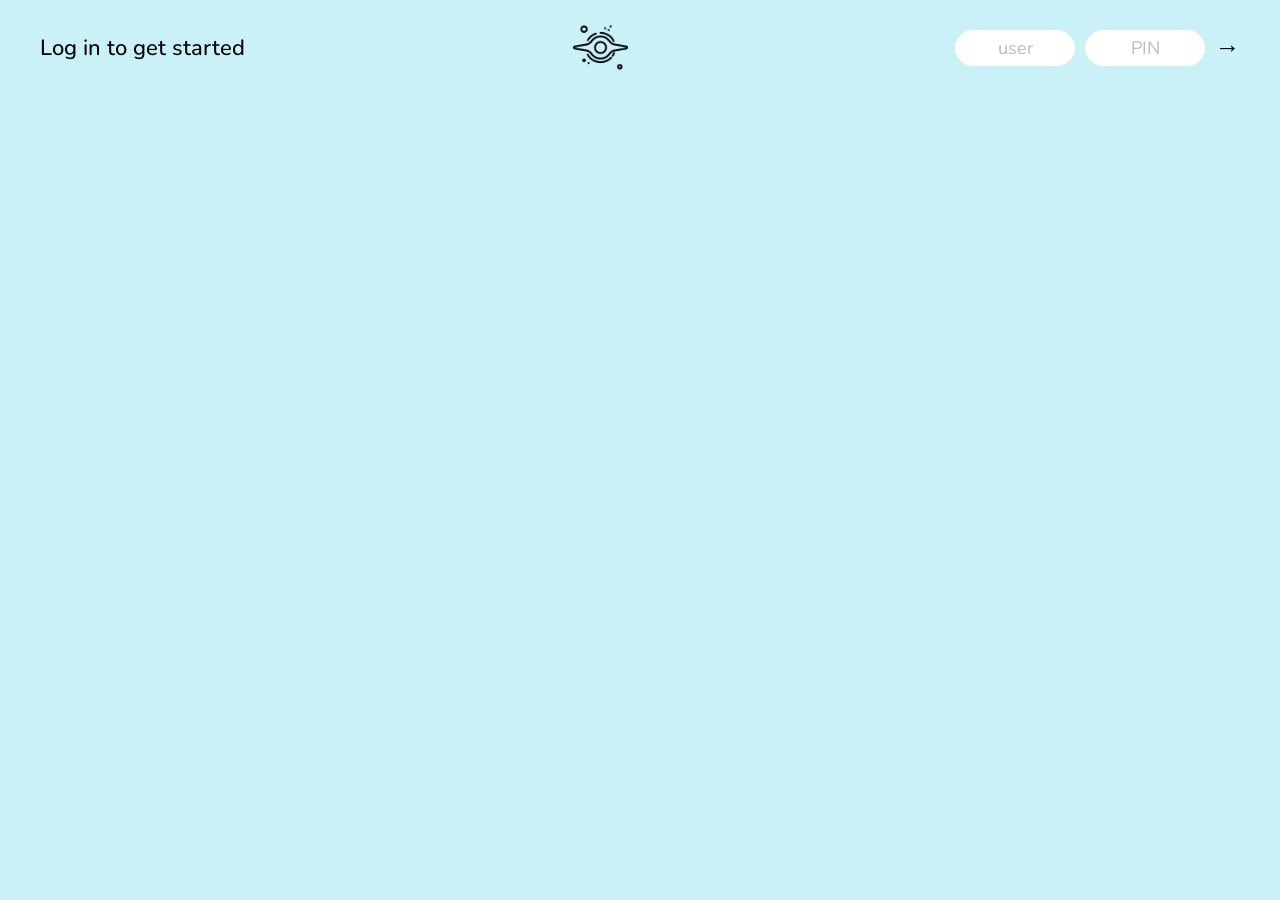
==== JavaScript/The_complete_javascript_bootcamp/Projects/4. Galactic credits union/index.html @ 6c4049aa "update" ====
<!DOCTYPE html>
<html lang="en">
    <head>
        <meta charset="UTF-8" />
        <meta name="viewport" content="width=device-width, initial-scale=1.0" />
        <meta http-equiv="X-UA-Compatible" content="ie=edge" />
        <link rel="icon" type="image/x-icon" href="black-hole.png" />

        <link rel="preconnect" href="https://fonts.googleapis.com" />
        <link rel="preconnect" href="https://fonts.gstatic.com" crossorigin />
        <link
            href="https://fonts.googleapis.com/css2?family=Nunito:wght@600&display=swap"
            rel="stylesheet"
        />

        <link rel="stylesheet" href="styles.css" />
        <title>Galactic Credits Union</title>
    </head>
    <body>
        <!-- TOP NAVIGATION -->
        <nav>
            <p class="welcome">Log in to get started</p>
            <img src="black-hole-2.png" alt="Logo" class="logo" />
            <form class="login">
                <input
                    type="text"
                    placeholder="user"
                    class="login__input login__input--user"
                />
                <!-- In practice, use type="password" -->
                <input
                    type="text"
                    placeholder="PIN"
                    maxlength="4"
                    class="login__input login__input--pin"
                />
                <button class="login__btn">&rarr;</button>
            </form>
        </nav>

        <main class="app">
            <!-- BALANCE -->
            <div class="balance">
                <div>
                    <p class="balance__label">Current balance</p>
                    <p class="balance__date">
                        As of <span class="date">05/03/2037</span>
                    </p>
                </div>
                <p class="balance__value">₹ 0</p>
            </div>

            <!-- MOVEMENTS -->
            <div class="movements">
                <div class="movements__row">
                    <div class="movements__type movements__type--deposit">
                        No Deposit
                    </div>
                    <div class="movements__date">Recently</div>
                    <div class="movements__value">₹ 0</div>
                </div>
                <div class="movements__row">
                    <div class="movements__type movements__type--withdrawal">
                        No Withdrawal
                    </div>
                    <div class="movements__date">Recently</div>
                    <div class="movements__value">₹ -0</div>
                </div>
            </div>

            <!-- SUMMARY -->
            <div class="summary">
                <p class="summary__label">In</p>
                <p class="summary__value summary__value--in">₹ 0</p>
                <p class="summary__label">Out</p>
                <p class="summary__value summary__value--out">₹ 0</p>
                <p class="summary__label">Interest</p>
                <p class="summary__value summary__value--interest">₹ 0</p>
                <button class="btn--sort">&downarrow; SORT</button>
            </div>

            <!-- OPERATION: TRANSFERS -->
            <div class="operation operation--transfer">
                <h2>Transfer money</h2>
                <form class="form form--transfer">
                    <input type="text" class="form__input form__input--to" />
                    <input
                        type="number"
                        class="form__input form__input--amount"
                    />
                    <button class="form__btn form__btn--transfer">
                        &rarr;
                    </button>
                    <label class="form__label">Transfer to</label>
                    <label class="form__label">Amount</label>
                </form>
            </div>

            <!-- OPERATION: LOAN -->
            <div class="operation operation--loan">
                <h2>Request loan</h2>
                <form class="form form--loan">
                    <input
                        type="number"
                        class="form__input form__input--loan-amount"
                    />
                    <button class="form__btn form__btn--loan">&rarr;</button>
                    <label class="form__label form__label--loan">Amount</label>
                </form>
            </div>

            <!-- OPERATION: CLOSE -->
            <div class="operation operation--close">
                <h2>Close account</h2>
                <form class="form form--close">
                    <input type="text" class="form__input form__input--user" />
                    <input
                        type="password"
                        maxlength="6"
                        class="form__input form__input--pin"
                    />
                    <button class="form__btn form__btn--close">&rarr;</button>
                    <label class="form__label">Confirm user</label>
                    <label class="form__label">Confirm PIN</label>
                </form>
            </div>

            <!-- LOGOUT TIMER -->
            <p class="logout-timer">
                You will be logged out in <span class="timer">05:00</span>
            </p>
        </main>

        <script src="app.js"></script>
    </body>
</html>
---- JavaScript/The_complete_javascript_bootcamp/Projects/4. Galactic credits union/styles.css ----
* {
    margin: 0;
    padding: 0;
    box-sizing: inherit;
}

html {
    font-size: 62.5%;
    box-sizing: border-box;
}

body {
    font-family: "Nunito", sans-serif;
    color: #000000;
    background-color: #caf0f8;
    height: 100vh;
    padding: 2rem;
}

nav {
    display: flex;
    justify-content: space-between;
    align-items: center;
    padding: 0 2rem;
}

.welcome {
    font-size: 2.2rem;
    font-weight: 500;
}

.logo {
    height: 5.5rem;
}

.login {
    display: flex;
}

.login__input {
    border: none;
    padding: 0.5rem 2rem;
    font-size: 1.8rem;
    font-family: inherit;
    text-align: center;
    width: 12rem;
    border-radius: 10rem;
    margin-right: 1rem;
    color: inherit;
    border: 1px solid #fff;
    transition: all 0.3s;
}

.login__input:focus {
    outline: none;
    border: 1px solid #ffffff;
}

.login__input::placeholder {
    color: #bbb;
}

.login__btn {
    border: none;
    background: none;
    font-size: 2.5rem;
    color: inherit;
    cursor: pointer;
    transition: all 0.3s;
}

.login__btn:hover,
.login__btn:focus,
.btn--sort:hover,
.btn--sort:focus {
    outline: none;
    color: #48cae4;
}

/* MAIN */
.app {
    position: relative;
    max-width: 100rem;
    margin: 4rem auto;
    display: grid;
    grid-template-columns: 4fr 3fr;
    grid-template-rows: auto repeat(3, 15rem) auto;
    gap: 2rem;

    /* NOTE This creates the fade in/out animation */
    opacity: 0;
    transition: all 1s;
}

.balance {
    grid-column: 1 / span 2;
    display: flex;
    align-items: flex-end;
    justify-content: space-between;
    margin-bottom: 2rem;
}

.balance__label {
    font-size: 2.5rem;
    font-weight: 500;
    margin-bottom: -0.2rem;
}

.balance__date {
    font-size: 1.4rem;
    color: #888;
}

.balance__value {
    font-size: 4.5rem;
    font-weight: 400;
}

/* MOVEMENTS */
.movements {
    grid-row: 2 / span 3;
    background-color: #fff;
    border-radius: 1rem;
    overflow: scroll;
}

.movements__row {
    padding: 2.25rem 4rem;
    display: flex;
    align-items: center;
    border-bottom: 1px solid #eee;
}

.movements__type {
    font-size: 1.1rem;
    text-transform: uppercase;
    font-weight: 500;
    color: #fff;
    padding: 0.1rem 1rem;
    border-radius: 10rem;
    margin-right: 2rem;
}

.movements__date {
    font-size: 1.1rem;
    text-transform: uppercase;
    font-weight: 500;
    color: #666;
}

.movements__type--deposit {
    background-image: linear-gradient(to top left, #0061ff, #60efff);
}

.movements__type--withdrawal {
    background-image: linear-gradient(to top left, #ff0f7b, #f89b29);
}

.movements__value {
    font-size: 1.7rem;
    margin-left: auto;
}

/* SUMMARY */
.summary {
    grid-row: 5 / 6;
    display: flex;
    align-items: baseline;
    padding: 0 0.3rem;
    margin-top: 1rem;
}

.summary__label {
    font-size: 1.2rem;
    font-weight: 500;
    text-transform: uppercase;
    margin-right: 0.8rem;
}

.summary__value {
    font-size: 2.2rem;
    margin-right: 2.5rem;
}

.summary__value--in,
.summary__value--interest {
    color: #0061ff;
}

.summary__value--out {
    color: #ff0f7b;
}

.btn--sort {
    margin-left: auto;
    border: none;
    background: none;
    font-size: 1.3rem;
    font-weight: 500;
    cursor: pointer;
}

/* OPERATIONS */
.operation {
    border-radius: 1rem;
    padding: 3rem 4rem;
    color: #333;
}

.operation--transfer {
    background-image: linear-gradient(to top left, #ff930f, #fff95b);
}

.operation--loan {
    background-image: linear-gradient(to top left, #12dff3, #affcaf);
}

.operation--close {
    background-image: linear-gradient(to top left, #e60b09, #ff0f7b);
}

h2 {
    margin-bottom: 1.5rem;
    font-size: 1.7rem;
    font-weight: 600;
    color: #333;
}

.form {
    display: grid;
    grid-template-columns: 2.5fr 2.5fr 1fr;
    grid-template-rows: auto auto;
    gap: 0.4rem 1rem;
}

/* Exceptions for interest */
.form.form--loan {
    grid-template-columns: 2.5fr 1fr 2.5fr;
}
.form__label--loan {
    grid-row: 2;
}
/* End exceptions */

.form__input {
    width: 100%;
    border: none;
    background-color: rgba(255, 255, 255, 0.4);
    font-family: inherit;
    font-size: 1.5rem;
    text-align: center;
    color: #333;
    padding: 0.3rem 1rem;
    border-radius: 0.7rem;
    transition: all 0.3s;
}

.form__input:focus {
    outline: none;
    background-color: rgba(255, 255, 255, 0.6);
}

.form__label {
    font-size: 1.3rem;
    text-align: center;
}

.form__btn {
    border: none;
    border-radius: 0.7rem;
    font-size: 1.8rem;
    background-color: #fff;
    cursor: pointer;
    transition: all 0.3s;
}

.form__btn:focus {
    outline: none;
    background-color: rgba(255, 255, 255, 0.8);
}

.logout-timer {
    padding: 0 0.3rem;
    margin-top: 1.9rem;
    text-align: right;
    font-size: 1.25rem;
}

.timer {
    font-weight: 600;
}
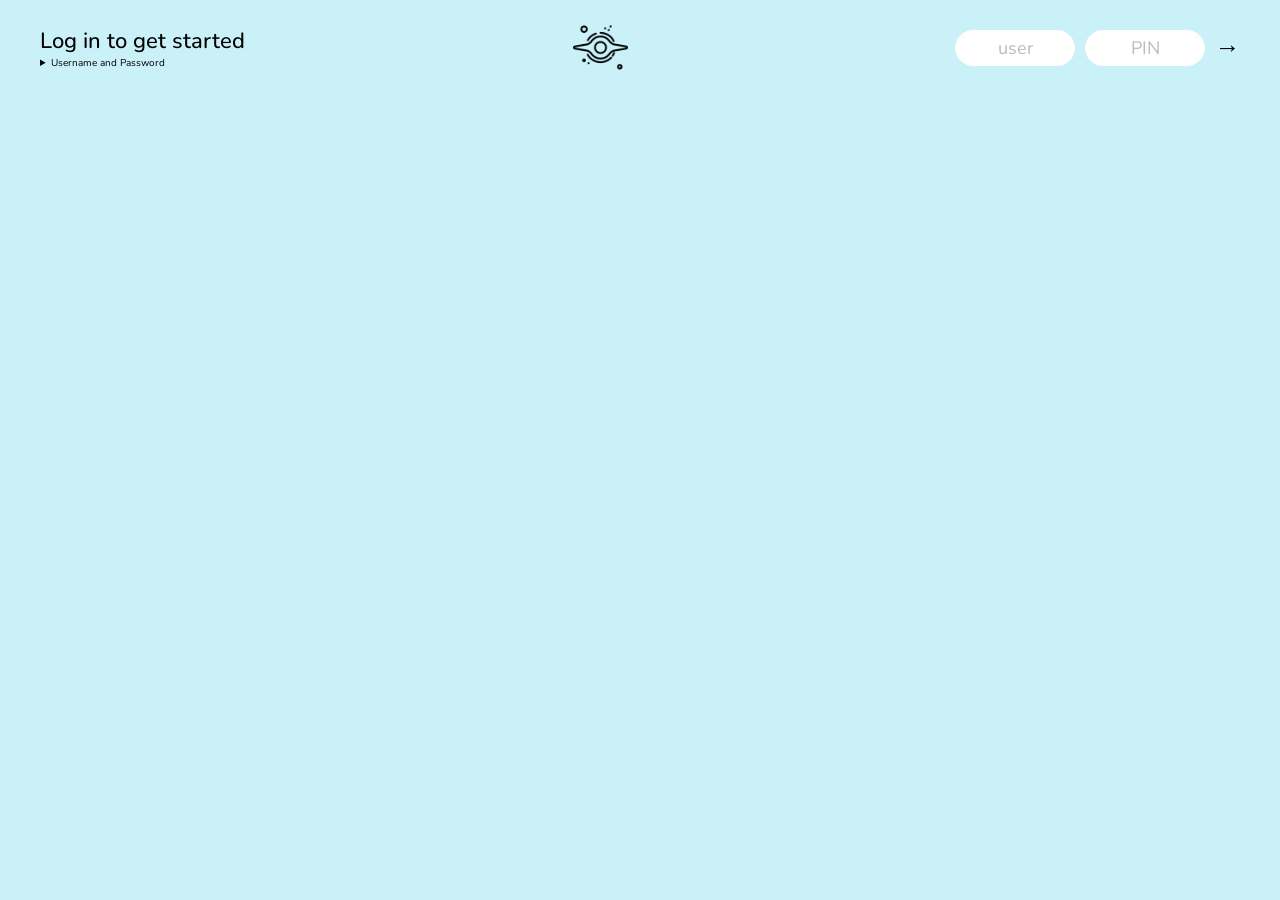
==== commit b0c62760: "update" ====
--- a/JavaScript/The_complete_javascript_bootcamp/Projects/4. Galactic credits union/index.html
+++ b/JavaScript/The_complete_javascript_bootcamp/Projects/4. Galactic credits union/index.html
@@ -19,7 +19,17 @@
     <body>
         <!-- TOP NAVIGATION -->
         <nav>
-            <p class="welcome">Log in to get started</p>
+            <div>
+                <p class="welcome">Log in to get started</p>
+                <details>
+                    <summary>Username and Password</summary>
+                    <p>first : 1111</p>
+                    <p>second : 2222</p>
+                    <p>third : 3333</p>
+                    <p>fourth : 4444</p>
+                </details>
+            </div>
+
             <img src="black-hole-2.png" alt="Logo" class="logo" />
             <form class="login">
                 <input
